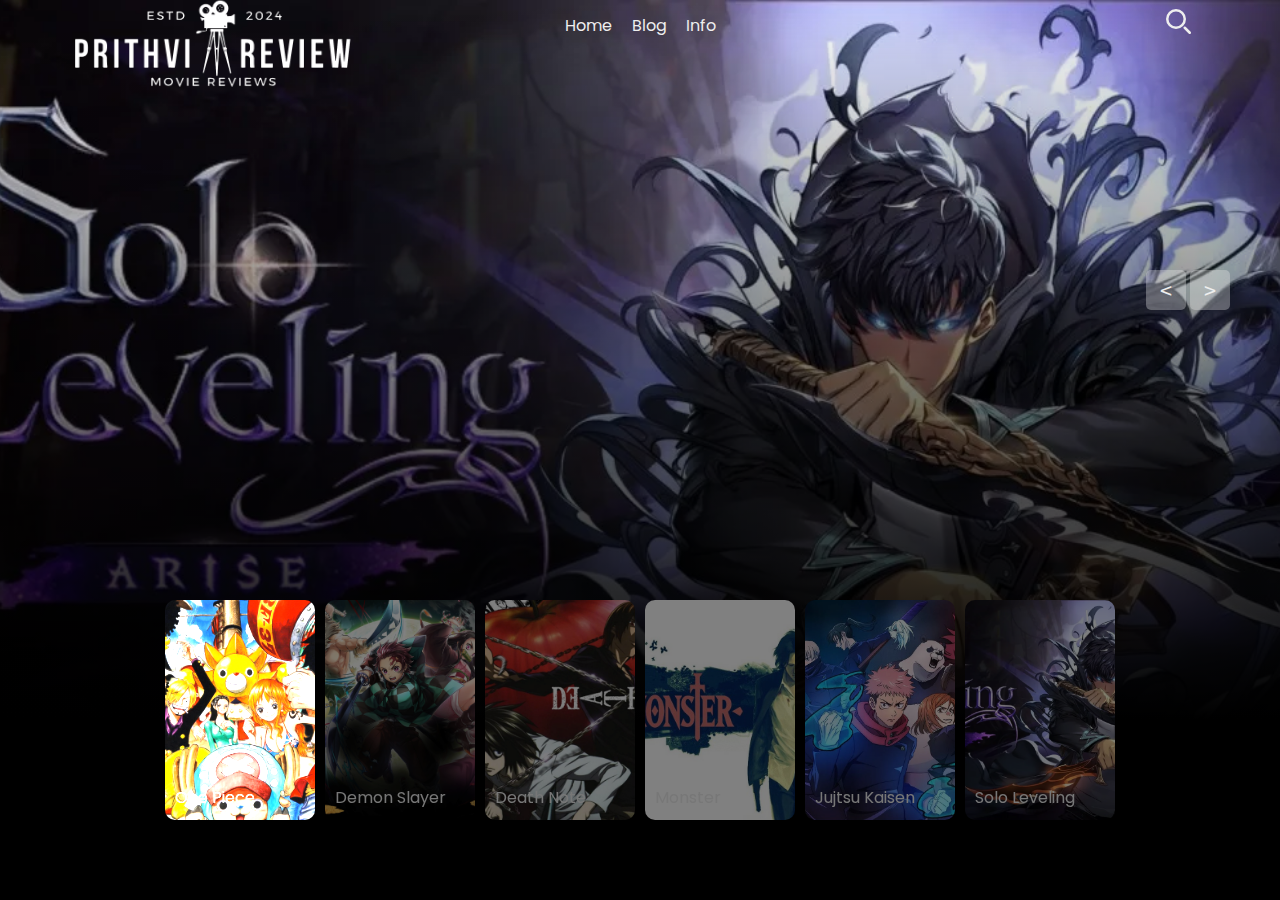
==== slider-main/index.html @ 6fdd2e59 "all files" ====
<!DOCTYPE html>
<html lang="en">
<head>
    <meta charset="UTF-8">
    <meta name="viewport" content="width=device-width, initial-scale=1.0">
    <title>Document</title>
    <link rel="stylesheet" href="style.css">
</head>
<body>
        <!-- header -->
    <header>
        <div class="logo"><img src="image/logo.png" alt="logo"></div>
        <ul class="menu">
            <li>Home</li>
            <li>Blog</li>
            <li>Info</li>
        </ul>
        <div class="search">
            <svg aria-hidden="true" xmlns="http://www.w3.org/2000/svg" fill="none" viewBox="0 0 20 20">
                <path stroke="currentColor" stroke-linecap="round" stroke-linejoin="round" stroke-width="2" d="m19 19-4-4m0-7A7 7 0 1 1 1 8a7 7 0 0 1 14 0Z"/>
            </svg>
        </div>
    </header>

    <!-- slider -->

    <div class="slider">
        <!-- list Items -->
        <div class="list">
            <div class="item active">
                <img src="image/img1.png">
                <div class="content">
                    <p>design</p>
                    <h2>Slider 01</h2>
                    <p>
                        Lorem ipsum dolor sit amet consectetur adipisicing elit. Labore, neque?
                        Lorem ipsum dolor sit amet consectetur adipisicing elit. Ipsum, ex.
                    </p>
                </div>
            </div>
            <div class="item">
                <img src="image/img2.jpg">
                <div class="content">
                    <p>design</p>
                    <h2>Slider 02</h2>
                    <p>
                        Lorem ipsum dolor sit amet consectetur adipisicing elit. Labore, neque?
                        Lorem ipsum dolor sit amet consectetur adipisicing elit. Ipsum, ex.
                    </p>
                </div>
            </div>
            <div class="item">
                <img src="image/img3.jpg">
                <div class="content">
                    <p>design</p>
                    <h2>Slider 03</h2>
                    <p>
                        Lorem ipsum dolor sit amet consectetur adipisicing elit. Labore, neque?
                        Lorem ipsum dolor sit amet consectetur adipisicing elit. Ipsum, ex.
                    </p>
                </div>
            </div>
            <div class="item">
                <img src="image/img4.jpg">
                <div class="content">
                    <p>design</p>
                    <h2>Slider 04</h2>
                    <p>
                        Lorem ipsum dolor sit amet consectetur adipisicing elit. Labore, neque?
                        Lorem ipsum dolor sit amet consectetur adipisicing elit. Ipsum, ex.
                    </p>
                </div>
            </div>
            <div class="item">
                <img src="image/img5.jpg">
                <div class="content">
                    <p>design</p>
                    <h2>Slider 05</h2>
                    <p>
                        Lorem ipsum dolor sit amet consectetur adipisicing elit. Labore, neque?
                        Lorem ipsum dolor sit amet consectetur adipisicing elit. Ipsum, ex.
                    </p>
                </div>
            </div>
            <div class="item active">
                <img src="image/img6.jpg">
                <div class="content">
                    <p>design</p>
                    <h2>Slider 06</h2>
                    <p>
                        Lorem ipsum dolor sit amet consectetur adipisicing elit. Labore, neque?
                        Lorem ipsum dolor sit amet consectetur adipisicing elit. Ipsum, ex.
                    </p>
                </div>
            </div>
        </div>
        <!-- button arrows -->
        <div class="arrows">
            <button id="prev"><</button>
            <button id="next">></button>
        </div>
        <!-- thumbnail -->
        <div class="thumbnail">
            <div class="item active">
                <img src="image/img1.png">
                <div class="content">
                    One Piece
                </div>
            </div>
            <div class="item">
                <img src="image/img2.jpg">
                <div class="content">
                    Demon Slayer
                </div>
            </div>
            <div class="item">
                <img src="image/img3.jpg">
                <div class="content">
                    Death Note
                </div>
            </div>
            <div class="item">
                <img src="image/img4.jpg">
                <div class="content">
                    Monster
                </div>
            </div>
            <div class="item">
                <img src="image/img5.jpg">
                <div class="content">
                    Jujtsu Kaisen
                </div>
            </div>
            <div class="item">
                <img src="image/img6.jpg">
                <div class="content">
                    Solo Leveling
                </div>
            </div>
        </div>
    </div>


    <script src="app.js"></script>
</body>
</html>
---- slider-main/style.css ----
@import url('https://fonts.googleapis.com/css2?family=Poppins:ital,wght@0,100;0,200;0,300;0,400;0,500;0,600;0,700;0,800;0,900;1,100;1,200;1,300;1,400;1,500;1,600;1,700;1,800;1,900&display=swap');
body{
    font-family: Poppins;
    margin: 0;
    background-color: #010101;
    color: #eee;
}
svg{
    width: 25px;
}
header{
    width: 1200px;
    max-width: 90%;
    margin: auto;
    display: grid;
    grid-template-columns: 50px 1fr 50px;
    grid-template-rows: 50px;
    justify-content: center;
    align-items: center;
    position: relative;
    z-index: 100;
}
header .logo img{
    filter: invert();
    height: 100px;
    padding-top: 50px;
}
header .menu{
    padding: 0;
    margin: 0;
    list-style: none;
    display: flex;
    justify-content: center;
    gap: 20px;
    /* font-weight: 500; */
}
/* css slider */
.slider{
    height: 100vh;
    margin-top: -50px;
    position: relative;
}
.slider .list .item{
    position: absolute;
    inset: 0 0 0 0;
    overflow: hidden;
    opacity: 0;
    transition: .5s;
}
.slider .list .item img{
    width: 100%;
    height: 100%;
    object-fit: cover;
}
.slider .list .item::after{
    content: '';
    width: 100%;
    height: 100%;
    position: absolute;
    left: 0;
    bottom: 0;
    background-image: linear-gradient(
        to top, #000 20%, transparent
    );
}
.slider .list .item .content{
    position: absolute;
    left: 10%;
    top: 20%;
    width: 500px;
    max-width: 80%;
    z-index: 1;
}
.slider .list .item .content p:nth-child(1){
    text-transform: uppercase;
    letter-spacing: 10px;
}
.slider .list .item .content h2{
    font-size: 100px;
    margin: 0;
}
.slider .list .item.active{
    opacity: 1;
    z-index: 10;
}
@keyframes showContent {
    to{
        transform: translateY(0);
        filter: blur(0);
        opacity: 1;
    }
}
.slider .list .item.active p:nth-child(1),
.slider .list .item.active h2,
.slider .list .item.active p:nth-child(3){
    transform: translateY(30px);
    filter: blur(20px);
    opacity: 0;
    animation: showContent .5s .7s ease-in-out 1 forwards;
}
.slider .list .item.active h2{
    animation-delay: 1s;
}
.slider .list .item.active p:nth-child(3){
    animation-duration: 1.3s;
}
.arrows{
    position: absolute;
    top: 30%;
    right: 50px;
    z-index: 100;
}
.arrows button{
    background-color: #eee5;
    border: none;
    font-family: monospace;
    width: 40px;
    height: 40px;
    border-radius: 5px;
    font-size: x-large;
    color: #eee;
    transition: .5s;
}
.arrows button:hover{
    background-color: #eee;
    color: black;
}
.thumbnail{
    position: absolute;
    bottom: 50px;
    z-index: 11;
    display: flex;
    gap: 10px;
    width: 100%;
    height: 250px;
    padding: 0 50px;
    box-sizing: border-box;
    overflow: auto;
    justify-content: center;
}
.thumbnail::-webkit-scrollbar{
    width: 0;
}
.thumbnail .item{
    width: 150px;
    height: 220px;
    filter: brightness(.5);
    transition: .5s;
    flex-shrink: 0;
}
.thumbnail .item img{
    width: 100%;
    height: 100%;
    object-fit: cover;
    border-radius: 10px;
}
.thumbnail .item.active{
    filter: brightness(1.5);
}
.thumbnail .item .content{
    position: absolute;
    inset: auto 10px 10px 10px;
}
@media screen and (max-width: 678px) {
    .thumbnail{
        justify-content: start;
    }
    .slider .list .item .content h2{
        font-size: 60px;
    }
    .arrows{
        top: 10%;
    }
}
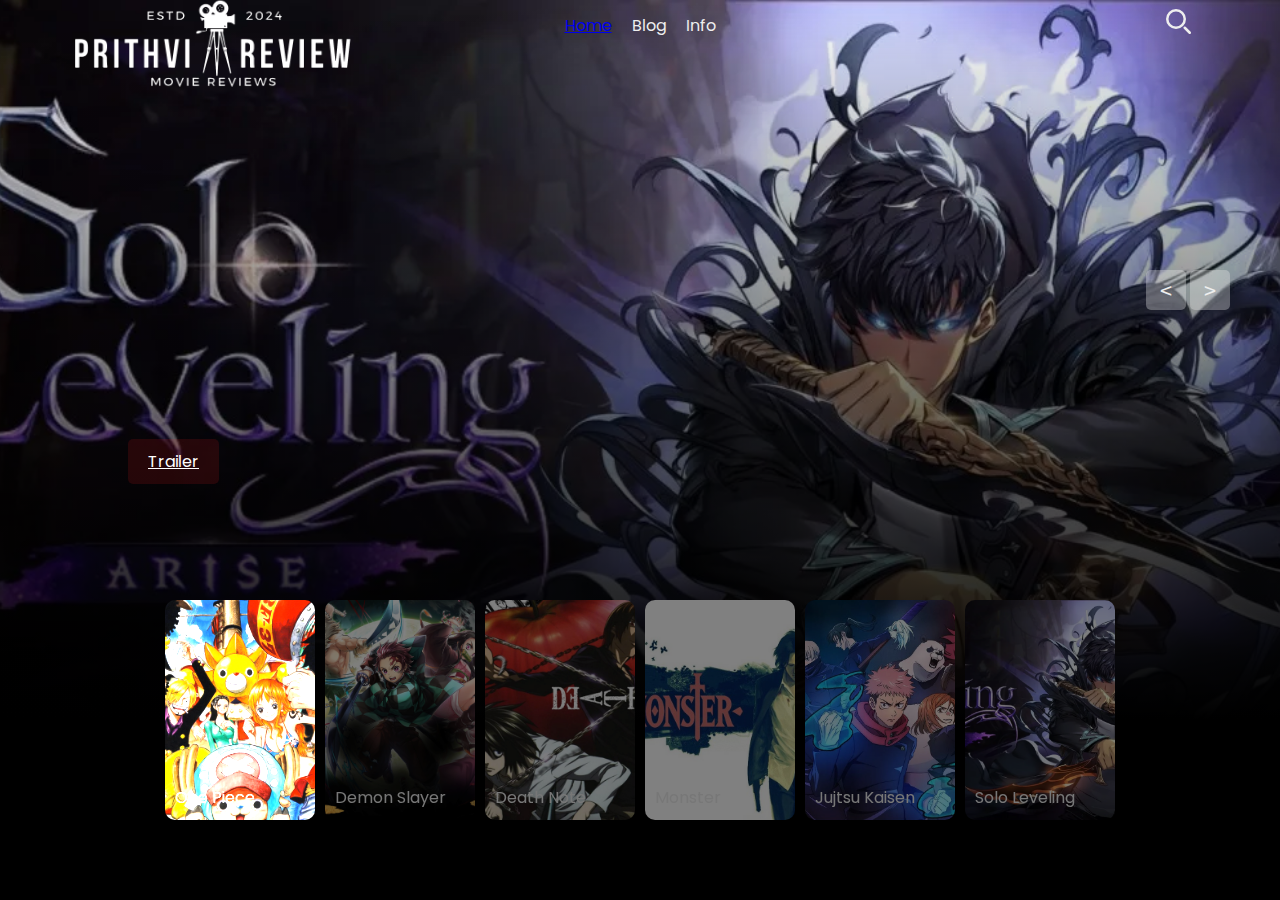
==== commit 62b94ecc: "fixed slider anime" ====
--- a/slider-main/index.html
+++ b/slider-main/index.html
@@ -11,7 +11,7 @@
     <header>
         <div class="logo"><img src="image/logo.png" alt="logo"></div>
         <ul class="menu">
-            <li>Home</li>
+            <li><a href="E:\GIT 2.o\Movie-db\index.html">Home</a></li>
             <li>Blog</li>
             <li>Info</li>
         </ul>
@@ -31,69 +31,70 @@
                 <img src="image/img1.png">
                 <div class="content">
                     <p>design</p>
-                    <h2>Slider 01</h2>
+                    <h2>OnePiece</h2>
                     <p>
-                        Lorem ipsum dolor sit amet consectetur adipisicing elit. Labore, neque?
-                        Lorem ipsum dolor sit amet consectetur adipisicing elit. Ipsum, ex.
+                        "One Piece" follows Monkey D. Luffy and his crew on a quest for the legendary treasure, One Piece. The series is known for its rich world-building and diverse characters. It's one of the best-selling manga and anime franchises globally.
                     </p>
+                    <a href="https://youtu.be/MCb13lbVGE0?si=TQFB-jvaEVAGzbaZ" class="trailer-btn" target="_blank">Trailer</a>
                 </div>
             </div>
             <div class="item">
                 <img src="image/img2.jpg">
                 <div class="content">
                     <p>design</p>
-                    <h2>Slider 02</h2>
+                    <h2>Demon Slayer</h2>
                     <p>
-                        Lorem ipsum dolor sit amet consectetur adipisicing elit. Labore, neque?
-                        Lorem ipsum dolor sit amet consectetur adipisicing elit. Ipsum, ex.
+                        "Demon Slayer" centers on Tanjiro Kamado's quest to avenge his family and cure his sister, Nezuko, who was turned into a demon. The series is acclaimed for its stunning animation and compelling storyline. It's one of the most popular and successful anime and manga series worldwide.
                     </p>
+                    <a href="https://youtu.be/VQGCKyvzIM4?si=0dy4Y6aJhWIMAwRd" class="trailer-btn" target="_blank">Trailer</a>
                 </div>
             </div>
             <div class="item">
                 <img src="image/img3.jpg">
                 <div class="content">
                     <p>design</p>
-                    <h2>Slider 03</h2>
+                    <h2>Death Note</h2>
                     <p>
-                        Lorem ipsum dolor sit amet consectetur adipisicing elit. Labore, neque?
-                        Lorem ipsum dolor sit amet consectetur adipisicing elit. Ipsum, ex.
+                        "Death Note" follows high school student Light Yagami, who gains the power to kill anyone by writing their name in a supernatural notebook. The series delves into themes of morality, justice, and power. It is widely praised for its intense psychological drama and cat-and-mouse game between Light and detective L.
                     </p>
+                    <a href="https://youtu.be/NlJZ-YgAt-c?si=lerZ0Pc1QS1N1yZE" class="trailer-btn" target="_blank">Trailer</a>
                 </div>
             </div>
             <div class="item">
                 <img src="image/img4.jpg">
                 <div class="content">
                     <p>design</p>
-                    <h2>Slider 04</h2>
+                    <h2>Monster</h2>
                     <p>
-                        Lorem ipsum dolor sit amet consectetur adipisicing elit. Labore, neque?
-                        Lorem ipsum dolor sit amet consectetur adipisicing elit. Ipsum, ex.
+                        "Monster" follows Dr. Kenzo Tenma, a Japanese surgeon in Germany, who saves a boy who becomes a serial killer. The series explores good and evil, identity, and consequences. It's known for its complex characters and psychological suspense.
                     </p>
+                    <a href="https://youtu.be/9aS-EgdAq6U?si=5uqxxuffRnrswCBd" class="trailer-btn" target="_blank">Trailer</a>
                 </div>
             </div>
             <div class="item">
                 <img src="image/img5.jpg">
                 <div class="content">
                     <p>design</p>
-                    <h2>Slider 05</h2>
+                    <h2>Jujutsu Kaisen</h2>
                     <p>
-                        Lorem ipsum dolor sit amet consectetur adipisicing elit. Labore, neque?
-                        Lorem ipsum dolor sit amet consectetur adipisicing elit. Ipsum, ex.
+                        "Jujutsu Kaisen" centers on Yuji Itadori, a high school student who joins a secret organization of sorcerers after consuming a powerful curse. The series features intense battles, dark themes, and intricate lore. It's praised for its dynamic animation and compelling characters.
                     </p>
+                    <a href="https://youtu.be/f7R6NA4Yo00?si=JKAgdbHxi05_hJDa" class="trailer-btn" target="_blank">Trailer</a>
                 </div>
             </div>
             <div class="item active">
                 <img src="image/img6.jpg">
                 <div class="content">
                     <p>design</p>
-                    <h2>Slider 06</h2>
+                    <h2>Solo Leveling</h2>
                     <p>
-                        Lorem ipsum dolor sit amet consectetur adipisicing elit. Labore, neque?
-                        Lorem ipsum dolor sit amet consectetur adipisicing elit. Ipsum, ex.
+                        "Solo Leveling" follows Sung Jin-Woo, a weak hunter who gains the ability to level up in strength. He transforms from the weakest to the strongest hunter. The series is known for its gripping storyline and stunning artwork.
                     </p>
+                    <a href="https://youtu.be/YvGSK8mIlt8?si=vv23hNwxrl6PdVpF" class="trailer-btn" target="_blank">Trailer</a>
                 </div>
             </div>
         </div>
+
         <!-- button arrows -->
         <div class="arrows">
             <button id="prev"><</button>
--- a/slider-main/style.css
+++ b/slider-main/style.css
@@ -76,7 +76,7 @@
     letter-spacing: 10px;
 }
 .slider .list .item .content h2{
-    font-size: 100px;
+    font-size: 40px;
     margin: 0;
 }
 .slider .list .item.active{
@@ -172,3 +172,19 @@
         top: 10%;
     }
 }
+
+.trailer-btn {
+    display: inline-block;
+    margin-top: 10px;
+    padding: 10px 20px;
+    background-color: #ff1e1e21;
+    color: white;
+    border: none;
+    border-radius: 5px;
+    cursor: pointer;
+    transition: background-color 0.3s;
+}
+
+.trailer-btn:hover {
+    background-color: #c03;
+}
